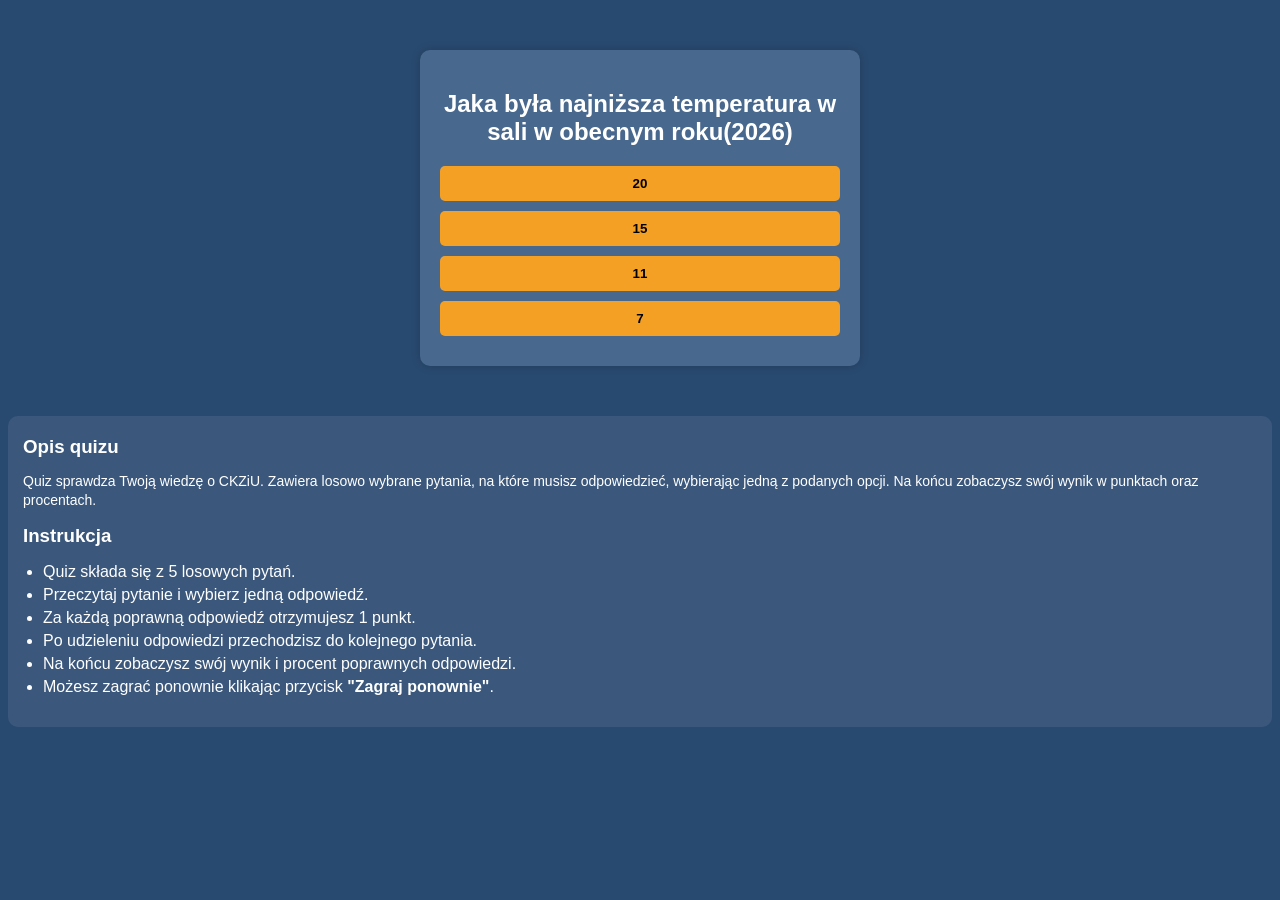
==== index.html @ ba852150 "Add files via upload" ====
<!doctype html>
<html lang="pl">

<head>
  <meta charset="UTF-8" />
  <title>Quiz Game</title>
  <style>
    body {
      font-family: Arial;
      background: #294a70;
      text-align: center;
      color: white;
    }

    .quiz-box {
      background: #49688e;
      padding: 20px;
      margin: 50px auto;
      width: 400px;
      border-radius: 10px;
      box-shadow: 0 0 10px rgba(0, 0, 0, 0.2);
    }

    button {
      display: block;
      width: 100%;
      margin: 10px 0;
      padding: 10px;
      border: none;
      background: #f4a024;
      color: black;
      border-radius: 5px;
      cursor: pointer;
      font-weight: 700;
    }

    button:hover {
      background: #9e6816;
    }

    .opis {
      background: #3b587c;
      padding: 15px;
      margin-bottom: 20px;
      border-radius: 10px;
      text-align: left;
      color: #fff;
    }

    .opis h3 {
      margin: 5px 0;
      color: #fff;

    }

    .opis p {
      font-size: 14px;
      line-height: 1.4;
    }

    .opis ul {
      padding-left: 20px;
    }

    .opis li {
      margin-bottom: 5px;
    }
  </style>
</head>

<body>
  <div class="quiz-box">
    <p id="score"></p>
    <h2 id="question">Pytanie</h2>
    <div id="answers"></div>

  </div>
  <div class="opis">
    <h3>Opis quizu</h3>
    <p>
      Quiz sprawdza Twoją wiedzę o CKZiU. Zawiera losowo wybrane pytania,
      na które musisz odpowiedzieć, wybierając jedną z podanych opcji.
      Na końcu zobaczysz swój wynik w punktach oraz procentach.
    </p>

    <h3>Instrukcja</h3>
    <ul>
      <li>Quiz składa się z 5 losowych pytań.</li>
      <li>Przeczytaj pytanie i wybierz jedną odpowiedź.</li>
      <li>Za każdą poprawną odpowiedź otrzymujesz 1 punkt.</li>
      <li>Po udzieleniu odpowiedzi przechodzisz do kolejnego pytania.</li>
      <li>Na końcu zobaczysz swój wynik i procent poprawnych odpowiedzi.</li>
      <li>Możesz zagrać ponownie klikając przycisk <b>"Zagraj ponownie"</b>.</li>
    </ul>
  </div>
  <script>
    // 10 pytań
    const allQuestions = [
      {
        question: "Którego z kierunków nie znajdziesz w ckziu?",
        answers: [
          "Technik ekologistyk ",
          "Technik tekstronik",
          "Technik spedytor",
          "technik gastronomi",
        ],
        correct: 4,
      },
      {
        question: "Kto jest obecnym dyrektorem ckziu?",
        answers: [
          "Dominika Walicka",
          "Jan Bołtuć",
          "Agata Szymor",
          "Krystian Grzywacz",
        ],
        correct: 1,
      },
      {
        question: "Ile lat ma szkoła?",
        answers: ["67", "156", "183", "145"],
        correct: 2,
      },
      {
        question:
          "Jakich języków obcych poza angielskim mozesz sie uczyc w ckziu?",
        answers: [
          "francuski i niemiecki ",
          "niemiecki i hiszpański ",
          "hiszpański, niemiecki i rosyjski ",
          "włoski i niemiecki",
        ],
        correct: 3,
      },
      {
        question:
          "Ile kosztuje zapiekanka(z pieczarkami) w szkolonym bufecie?",
        answers: ["13zł", "15zł", "11zł", "17zł"],
        correct: 1,
      },
      {
        question: "Ile wynosi semestralna opłata za palarnie?",
        answers: ["5zł", "10zł", "12.50zł", "67zł"],
        correct: 2,
      },
      {
        question: "Kto jest przewodniczącym szkoły?",
        answers: [
          "Julia Stańczak",
          "Antoni Włodarczyk",
          "Joanna Jajczak",
          "Matusz Herszel",
        ],
        correct: 4,
      },
      {
        question: "jakiego koloru są główne drzwi wejściowe do szkoły?",
        answers: ["brązowe", "zielone", "czerwone", "niebieskie"],
        correct: 2,
      },
      {
        question:
          "Jaka była najniższa temperatura w sali w obecnym roku(2026)",
        answers: ["20", "15", "11", "7"],
        correct: 3,
      },
      {
        question: "W jakim budynku znajduje sie duża sala gimnastyczna?",
        answers: ["A", "B", "C", "D"],
        correct: 2,
      },
    ];

    // losowanie 5 pytań
    function getRandomQuestions(arr, count) {
      const shuffled = [...arr].sort(() => 0.5 - Math.random());
      return shuffled.slice(0, count);
    }

    const quiz = getRandomQuestions(allQuestions, 5);

    let currentQuestion = 0;
    let score = 0;

    function loadQuestion() {
      const q = quiz[currentQuestion];
      document.getElementById("question").innerText = q.question;
      const answersDiv = document.getElementById("answers");
      answersDiv.innerHTML = "";

      q.answers.forEach((answer, index) => {
        const btn = document.createElement("button");
        btn.innerText = answer;
        btn.onclick = () => checkAnswer(index);
        answersDiv.appendChild(btn);
      });
    }

    function checkAnswer(index) {
      if (index === quiz[currentQuestion].correct) {
        score++;
      }
      currentQuestion++;

      if (currentQuestion < quiz.length) {
        loadQuestion();
      } else {
        showResult();
      }
    }

    function showResult() {
      const percent = Math.round((score / quiz.length) * 100);

      document.getElementById("question").innerText = "Koniec gry!";
      document.getElementById("answers").innerHTML = "";
      document.getElementById("score").innerText =
        `Twój wynik: ${score}/${quiz.length} (${percent}%)`;
    }

    loadQuestion();
    // restart quiz
    function restartQuiz() {
      currentQuestion = 0;
      score = 0;
      const newQuestions = getRandomQuestions(allQuestions, 5);
      quiz.length = 0;
      quiz.push(...newQuestions);
      document.getElementById("score").innerText = "";
      loadQuestion();
    }

    // pokaz wynik + przyciski
    function showResult() {
      const percent = Math.round((score / quiz.length) * 100);

      document.getElementById("question").innerText = "Koniec gry!";

      document.getElementById("answers").innerHTML = `
    <button onclick="restartQuiz()">Zagraj ponownie</button>
    <button onclick="goToPage()">Przejdź do strony</button>
  `;

      document.getElementById("score").innerText =
        `Twój wynik: ${score}/${quiz.length} (${percent}%)`;
    }

    // przekierowanie
    function goToPage() {
      window.location.href = "https://www.google.com";
    }
  </script>
</body>

</html>
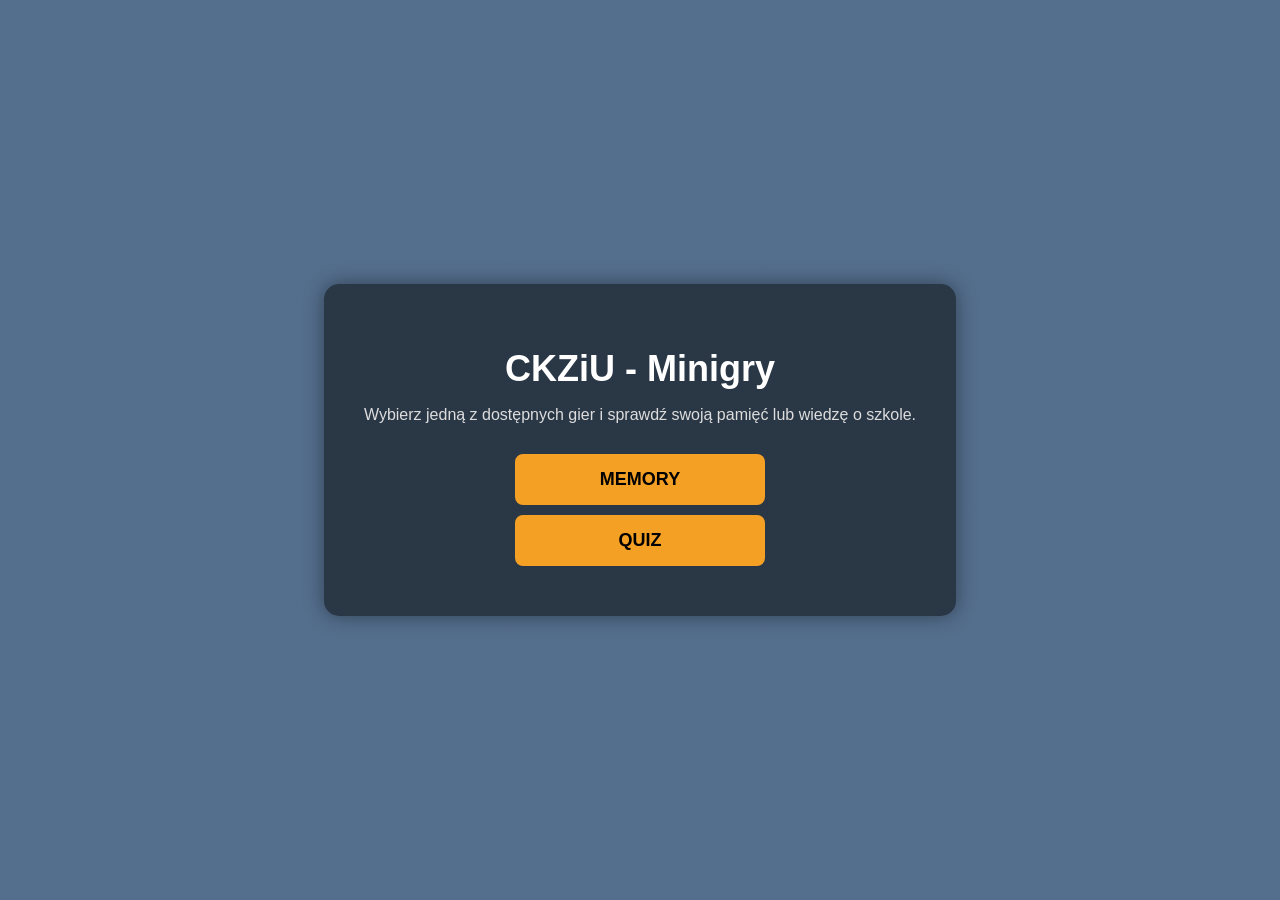
==== commit ec34b751: "Rename minigames.html to index.html" ====
--- a/index.html
+++ b/index.html
@@ -1,255 +1,102 @@
 <!doctype html>
 <html lang="pl">
+  <head>
+    <meta charset="UTF-8" />
+    <meta name="viewport" content="width=device-width, initial-scale=1.0" />
+    <title>CKZiU - minigames</title>
 
-<head>
-  <meta charset="UTF-8" />
-  <title>Quiz Game</title>
-  <style>
-    body {
-      font-family: Arial;
-      background: #294a70;
-      text-align: center;
-      color: white;
-    }
+    <style>
+      body {
+        margin: 0;
+        padding: 0;
+        font-family: Arial, sans-serif;
+        color: white;
+        text-align: center;
+        background: linear-gradient(rgba(41, 74, 112, 0.8), rgba(41, 74, 112, 0.8)),
+          url("ckziu.jpg");
+        background-size: cover;
+        background-position: center;
 
-    .quiz-box {
-      background: #49688e;
-      padding: 20px;
-      margin: 50px auto;
-      width: 400px;
-      border-radius: 10px;
-      box-shadow: 0 0 10px rgba(0, 0, 0, 0.2);
-    }
+        display: flex;
+        justify-content: center;
+        align-items: center;
+        min-height: 100vh;
+      }
+      .roll {
+        position: absolute;
+        bottom: -26px;
+        left: 50%;
+        transform: translateX(-50%);
+        background-color: #9e6816;
+        padding: 6px 16px;
+        border-radius: 0 0 8px 8px;
+        font-size: 12px;
+        cursor: pointer;
+      }
 
-    button {
-      display: block;
-      width: 100%;
-      margin: 10px 0;
-      padding: 10px;
-      border: none;
-      background: #f4a024;
-      color: black;
-      border-radius: 5px;
-      cursor: pointer;
-      font-weight: 700;
-    }
+      .container {
+        background: rgba(0, 0, 0, 0.5);
+        padding: 40px;
+        border-radius: 15px;
+        box-shadow: 0 0 20px rgba(0, 0, 0, 0.4);
+      }
 
-    button:hover {
-      background: #9e6816;
-    }
+      h1 {
+        margin-bottom: 10px;
+        font-size: 36px;
+      }
 
-    .opis {
-      background: #3b587c;
-      padding: 15px;
-      margin-bottom: 20px;
-      border-radius: 10px;
-      text-align: left;
-      color: #fff;
-    }
+      p {
+        margin-bottom: 30px;
+        font-size: 16px;
+        color: #ddd;
+      }
 
-    .opis h3 {
-      margin: 5px 0;
-      color: #fff;
+      .btn {
+        display: block;
+        width: 250px;
+        margin: 10px auto;
+        padding: 15px;
+        font-size: 18px;
+        border: none;
+        border-radius: 8px;
+        background-color: #f4a024;
+        cursor: pointer;
+        font-weight: bold;
+        transition: 0.3s;
+      }
 
-    }
+      .btn:hover {
+        background-color: #c47f1c;
+        transform: scale(1.05);
+      }
 
-    .opis p {
-      font-size: 14px;
-      line-height: 1.4;
-    }
+      .memory,
+      .quiz {
+        background: none;
+        border: none;
+        color: white;
+        font-size: 16px;
+        margin-right: 10px;
+        cursor: pointer;
+      }
+    </style>
+  </head>
 
-    .opis ul {
-      padding-left: 20px;
-    }
+  <body>
+    <div class="container">
+      <h1>CKZiU - Minigry</h1>
+      <p>
+        Wybierz jedną z dostępnych gier i sprawdź swoją pamięć lub wiedzę o szkole.
+      </p>
 
-    .opis li {
-      margin-bottom: 5px;
-    }
-  </style>
-</head>
+      <button class="btn" onclick="window.location.href='memory.html'">
+        MEMORY
+      </button>
 
-<body>
-  <div class="quiz-box">
-    <p id="score"></p>
-    <h2 id="question">Pytanie</h2>
-    <div id="answers"></div>
-
-  </div>
-  <div class="opis">
-    <h3>Opis quizu</h3>
-    <p>
-      Quiz sprawdza Twoją wiedzę o CKZiU. Zawiera losowo wybrane pytania,
-      na które musisz odpowiedzieć, wybierając jedną z podanych opcji.
-      Na końcu zobaczysz swój wynik w punktach oraz procentach.
-    </p>
-
-    <h3>Instrukcja</h3>
-    <ul>
-      <li>Quiz składa się z 5 losowych pytań.</li>
-      <li>Przeczytaj pytanie i wybierz jedną odpowiedź.</li>
-      <li>Za każdą poprawną odpowiedź otrzymujesz 1 punkt.</li>
-      <li>Po udzieleniu odpowiedzi przechodzisz do kolejnego pytania.</li>
-      <li>Na końcu zobaczysz swój wynik i procent poprawnych odpowiedzi.</li>
-      <li>Możesz zagrać ponownie klikając przycisk <b>"Zagraj ponownie"</b>.</li>
-    </ul>
-  </div>
-  <script>
-    // 10 pytań
-    const allQuestions = [
-      {
-        question: "Którego z kierunków nie znajdziesz w ckziu?",
-        answers: [
-          "Technik ekologistyk ",
-          "Technik tekstronik",
-          "Technik spedytor",
-          "technik gastronomi",
-        ],
-        correct: 4,
-      },
-      {
-        question: "Kto jest obecnym dyrektorem ckziu?",
-        answers: [
-          "Dominika Walicka",
-          "Jan Bołtuć",
-          "Agata Szymor",
-          "Krystian Grzywacz",
-        ],
-        correct: 1,
-      },
-      {
-        question: "Ile lat ma szkoła?",
-        answers: ["67", "156", "183", "145"],
-        correct: 2,
-      },
-      {
-        question:
-          "Jakich języków obcych poza angielskim mozesz sie uczyc w ckziu?",
-        answers: [
-          "francuski i niemiecki ",
-          "niemiecki i hiszpański ",
-          "hiszpański, niemiecki i rosyjski ",
-          "włoski i niemiecki",
-        ],
-        correct: 3,
-      },
-      {
-        question:
-          "Ile kosztuje zapiekanka(z pieczarkami) w szkolonym bufecie?",
-        answers: ["13zł", "15zł", "11zł", "17zł"],
-        correct: 1,
-      },
-      {
-        question: "Ile wynosi semestralna opłata za palarnie?",
-        answers: ["5zł", "10zł", "12.50zł", "67zł"],
-        correct: 2,
-      },
-      {
-        question: "Kto jest przewodniczącym szkoły?",
-        answers: [
-          "Julia Stańczak",
-          "Antoni Włodarczyk",
-          "Joanna Jajczak",
-          "Matusz Herszel",
-        ],
-        correct: 4,
-      },
-      {
-        question: "jakiego koloru są główne drzwi wejściowe do szkoły?",
-        answers: ["brązowe", "zielone", "czerwone", "niebieskie"],
-        correct: 2,
-      },
-      {
-        question:
-          "Jaka była najniższa temperatura w sali w obecnym roku(2026)",
-        answers: ["20", "15", "11", "7"],
-        correct: 3,
-      },
-      {
-        question: "W jakim budynku znajduje sie duża sala gimnastyczna?",
-        answers: ["A", "B", "C", "D"],
-        correct: 2,
-      },
-    ];
-
-    // losowanie 5 pytań
-    function getRandomQuestions(arr, count) {
-      const shuffled = [...arr].sort(() => 0.5 - Math.random());
-      return shuffled.slice(0, count);
-    }
-
-    const quiz = getRandomQuestions(allQuestions, 5);
-
-    let currentQuestion = 0;
-    let score = 0;
-
-    function loadQuestion() {
-      const q = quiz[currentQuestion];
-      document.getElementById("question").innerText = q.question;
-      const answersDiv = document.getElementById("answers");
-      answersDiv.innerHTML = "";
-
-      q.answers.forEach((answer, index) => {
-        const btn = document.createElement("button");
-        btn.innerText = answer;
-        btn.onclick = () => checkAnswer(index);
-        answersDiv.appendChild(btn);
-      });
-    }
-
-    function checkAnswer(index) {
-      if (index === quiz[currentQuestion].correct) {
-        score++;
-      }
-      currentQuestion++;
-
-      if (currentQuestion < quiz.length) {
-        loadQuestion();
-      } else {
-        showResult();
-      }
-    }
-
-    function showResult() {
-      const percent = Math.round((score / quiz.length) * 100);
-
-      document.getElementById("question").innerText = "Koniec gry!";
-      document.getElementById("answers").innerHTML = "";
-      document.getElementById("score").innerText =
-        `Twój wynik: ${score}/${quiz.length} (${percent}%)`;
-    }
-
-    loadQuestion();
-    // restart quiz
-    function restartQuiz() {
-      currentQuestion = 0;
-      score = 0;
-      const newQuestions = getRandomQuestions(allQuestions, 5);
-      quiz.length = 0;
-      quiz.push(...newQuestions);
-      document.getElementById("score").innerText = "";
-      loadQuestion();
-    }
-
-    // pokaz wynik + przyciski
-    function showResult() {
-      const percent = Math.round((score / quiz.length) * 100);
-
-      document.getElementById("question").innerText = "Koniec gry!";
-
-      document.getElementById("answers").innerHTML = `
-    <button onclick="restartQuiz()">Zagraj ponownie</button>
-    <button onclick="goToPage()">Przejdź do strony</button>
-  `;
-
-      document.getElementById("score").innerText =
-        `Twój wynik: ${score}/${quiz.length} (${percent}%)`;
-    }
-
-    // przekierowanie
-    function goToPage() {
-      window.location.href = "https://www.google.com";
-    }
-  </script>
-</body>
-
-</html>+      <button class="btn" onclick="window.location.href='quiz.html'">
+        QUIZ
+      </button>
+    </div>
+  </body>
+</html>
